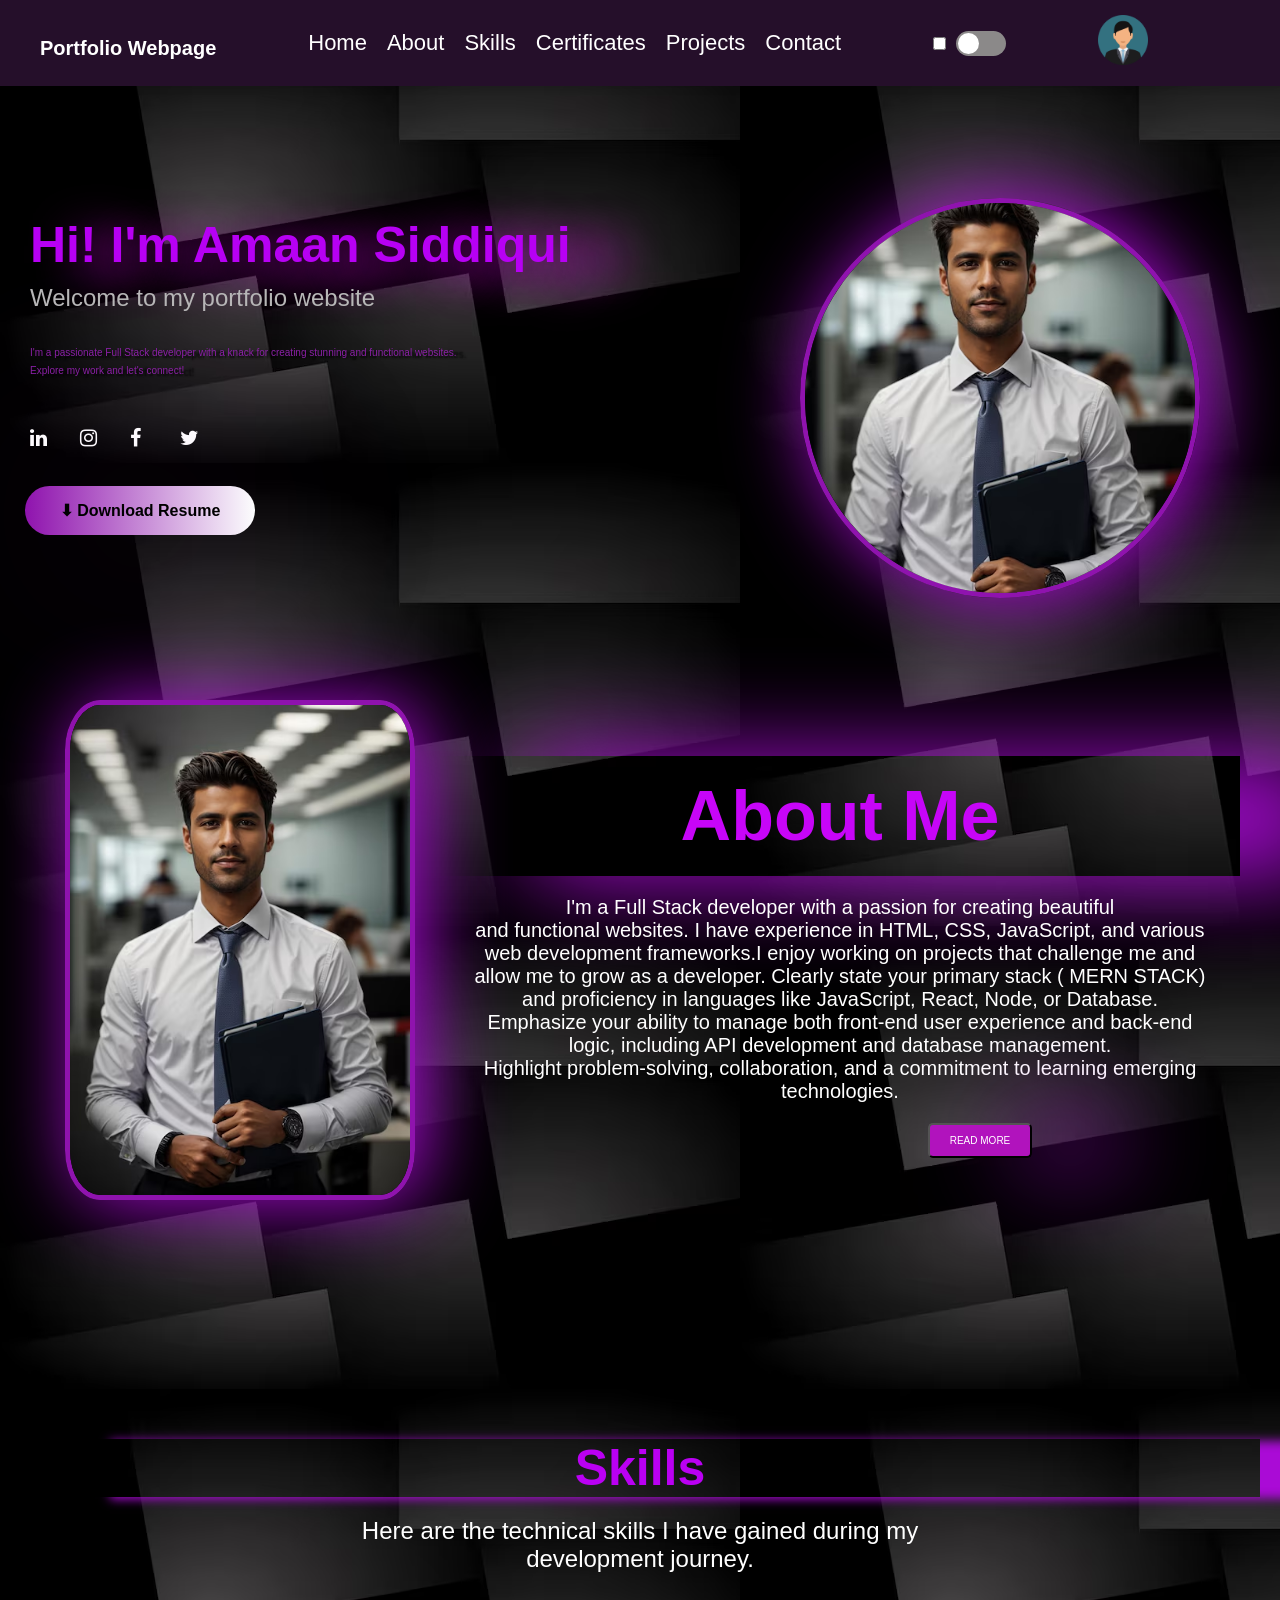
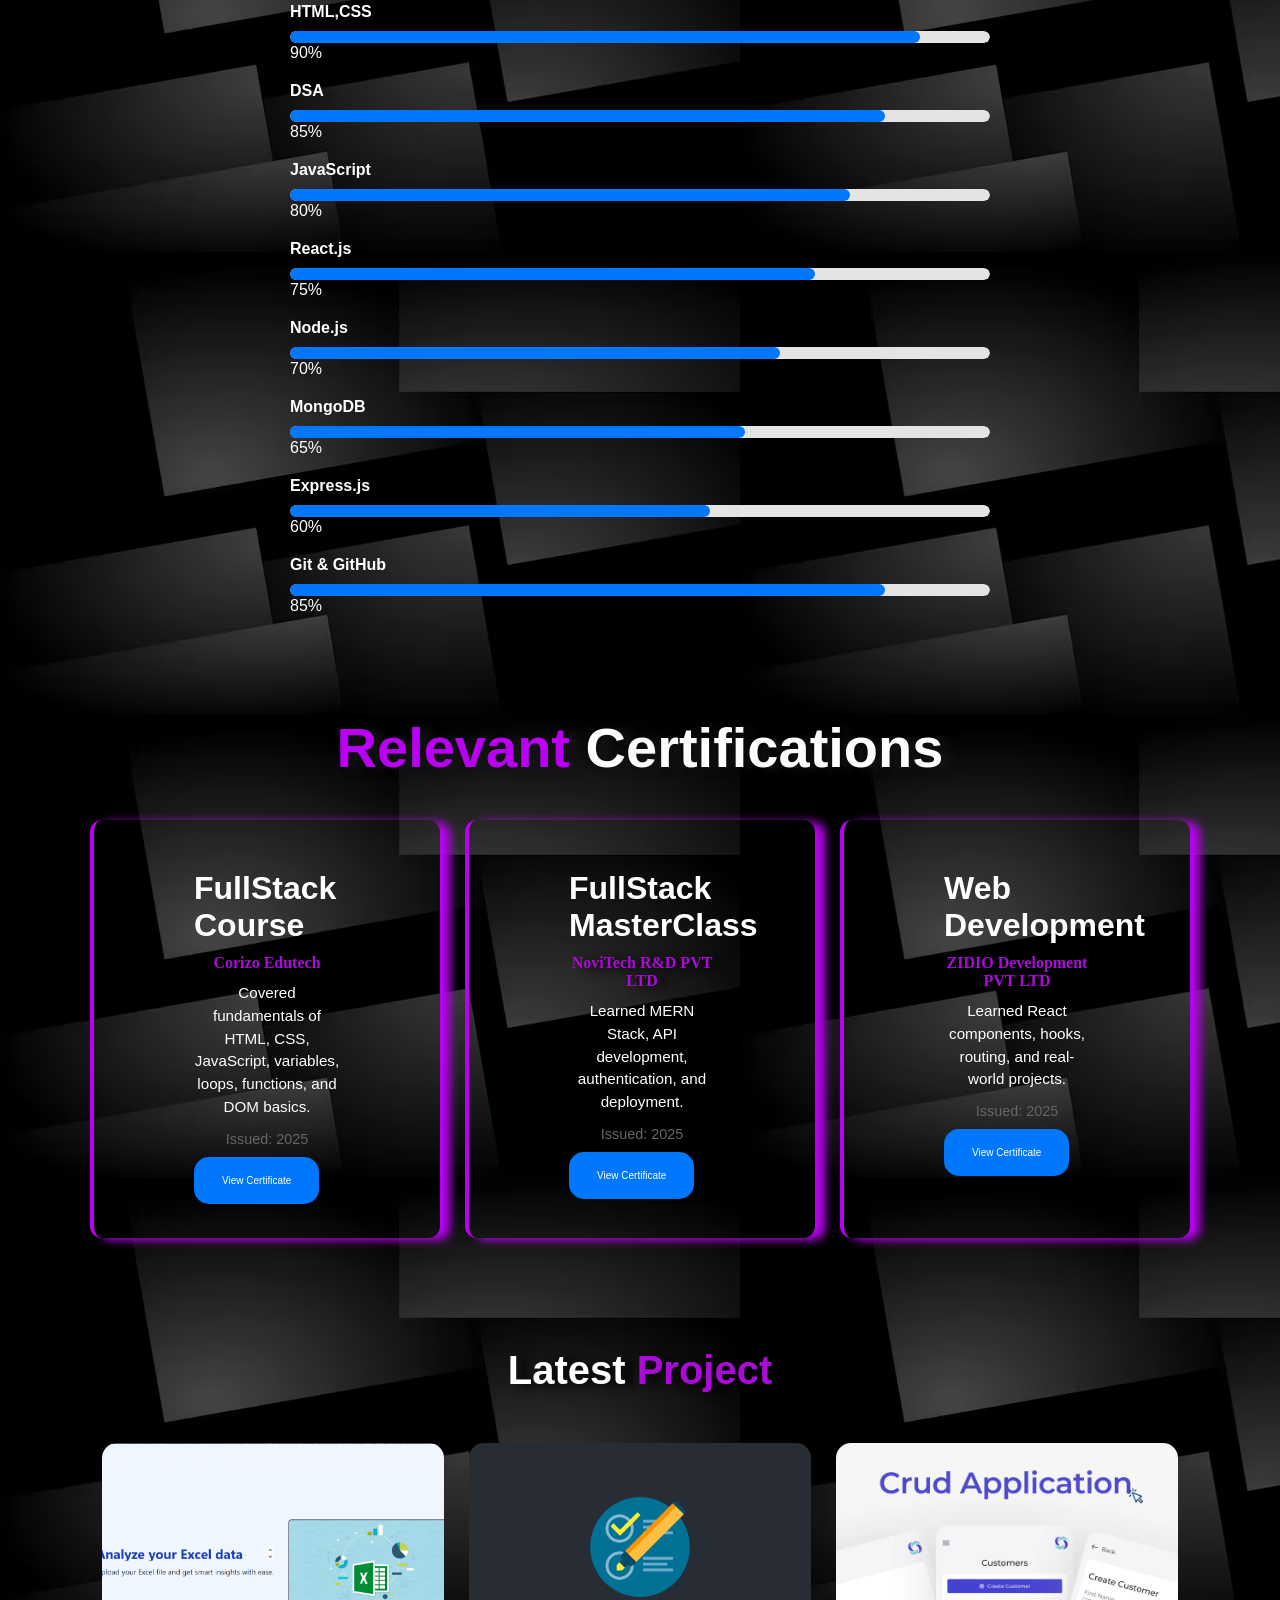
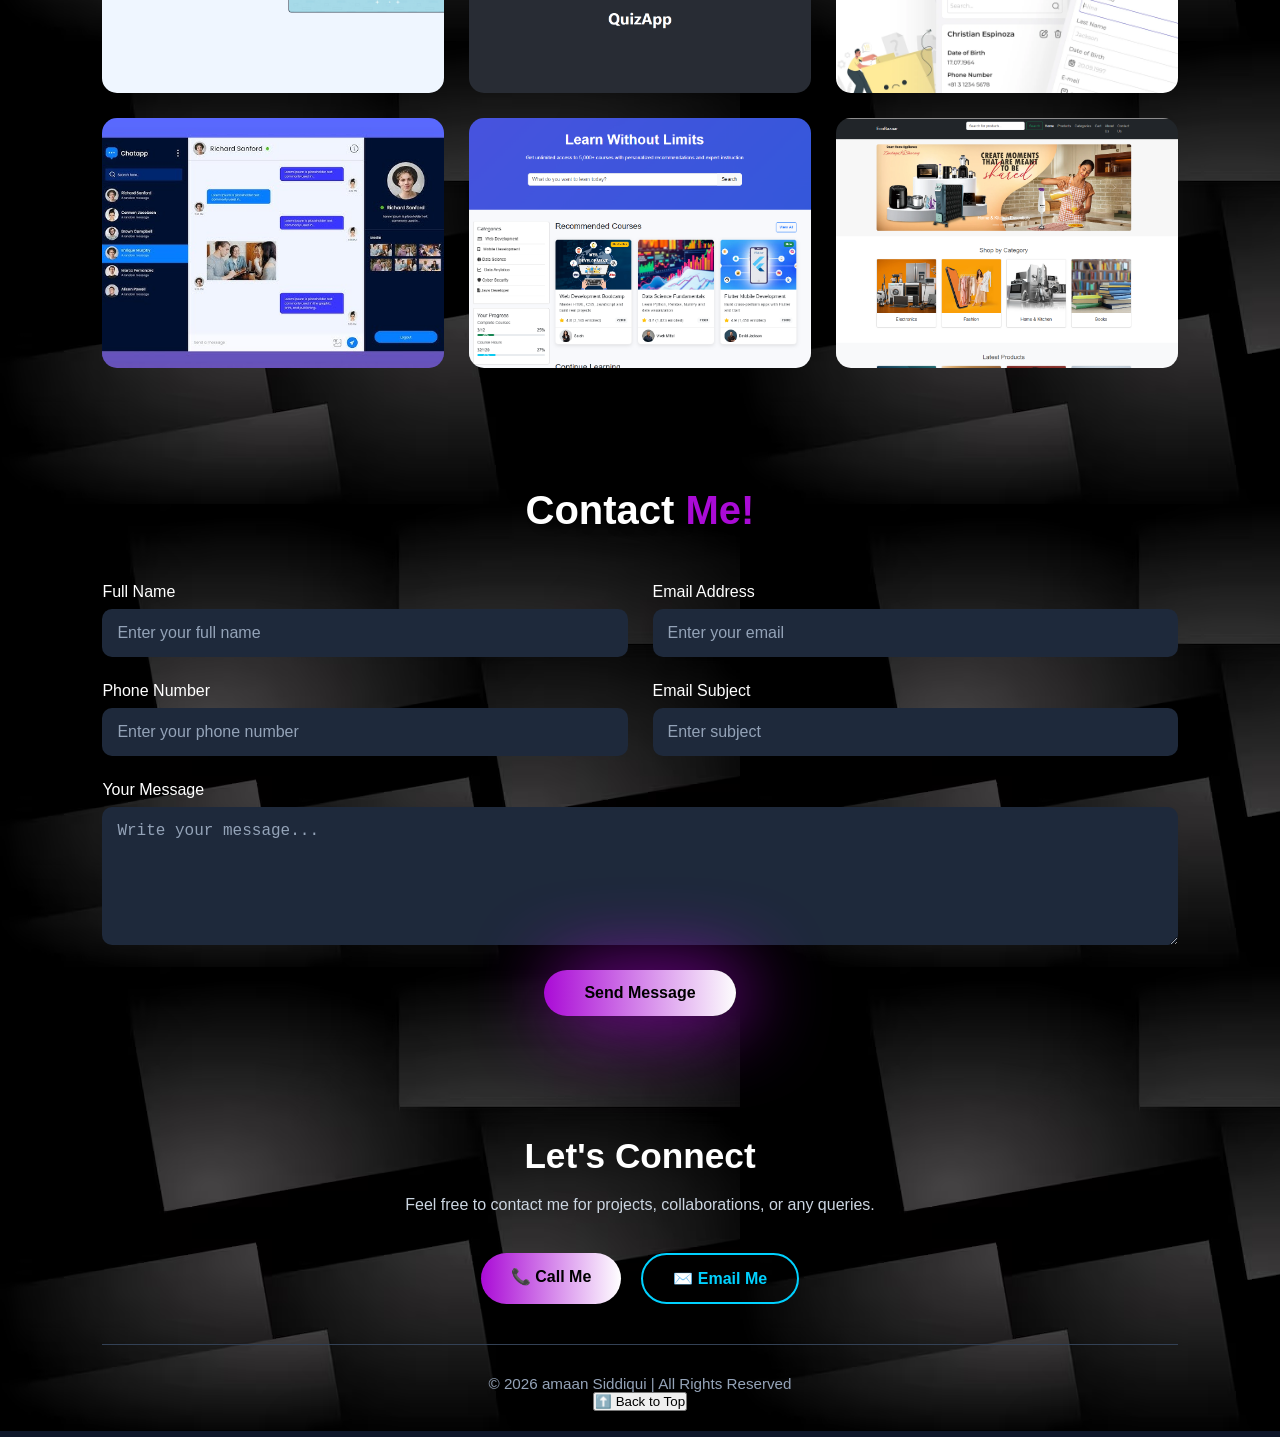
==== Home.html @ 406bfc5a "repo push on remote" ====
<!-----Basic HTML Structure--->
<!doctype html>
<html>
<head>
  <meta charset="UTF-8">
  <meta name="viewport" content="width=device-width, initial-scale=1.0">
  <title>Portfolio Website</title>
  <link href="style.css" rel="stylesheet">
  <link rel="stylesheet" href="https://cdnjs.cloudflare.com/ajax/libs/font-awesome/4.7.0/css/font-awesome.min.css">
</head>
<body>
         <!-----Header Tags with nav or Toggle --->

       <header class="header">
            <h1 style="font-family:DM Sans, sans-serif; font-weight: bold;">Portfolio Webpage</h1>
            

        <nav class="nav">
            <a href="#home">Home</a>
            <a href="#about">About</a>
            <a href="#skills">Skills</a>
            <a href="#cert">Certificates</a>
            <a href="#projects">Projects</a>
            <a href="#contact">Contact</a>
        </nav>

        <div class="theme-switch">
            <input type="checkbox" id="toggleTheme">
            <label for="toggleTheme" class="switch"></label>
        </div>  
            <div class="logo">   
            <img src="./images/logoimg.png" alt="My Logo" width="60px" height="60px"/>
        </div>

             <div class="hover"></div>

    </header>
               
          <!-------------------Home Section---------------------------------->
    
    <section class="home" id="home">
    <h1>Hi! I'm Amaan Siddiqui</h1>
    <p>Welcome to my portfolio website </p>
    <p1>I'm a passionate Full Stack developer with a knack for creating stunning and functional websites.</p1>
    <br>
    <p2>Explore my work and let's connect!</p2>
    <br>
    <img src="./images/profile image.jpg" alt="Profile Image" class="profile-image"/>

     <ul class="social-icons">
      <a href="#" class="fa fa-linkedin"></a>        
      <a href="#" class="fa fa-instagram"></a>       
      <a href="#" class="fa fa-facebook"></a>        
       <a href="#" class="fa fa-twitter"></a>   
</ul> 

<section class="resume-section">

    <a href="./images/SDE.Resume.pdf" download class="resume-btn">
        ⬇ Download Resume
    </a>

</section>

</section>

<br/>
<br/>
<br/>
<br/>
<br/>
<br/>
<br/>
<br/>
<br/>
<br/>

     <!-------------------About Section---------------------------------->
     
          <section class="about" id="about">
             </div>  
            <div class="logo">   
            <img src="./images/profile image.jpg" alt="My Logo"/>
        </div>
 
            <h1>About Me</h1>
            <p>I'm a Full Stack developer with a passion for creating beautiful 
                <br>and functional websites.  I have experience in HTML, CSS, JavaScript, 
                and various web development frameworks.I enjoy working on projects that challenge me and allow me to grow as a developer.
             Clearly state your primary stack ( MERN STACK) and proficiency in languages like JavaScript, React, Node, or Database.
             Emphasize your ability to manage both front-end user experience and back-end logic, including API development and database management.
            <br>Highlight problem-solving, collaboration, and a commitment to learning emerging technologies.
            <input type="button" value="READ MORE" class="read-btn">
                        <label for="READ MORE"></label>
                    </p>
                </section>

                <!-------------------Skills Section---------------------------------->

                <section id="skills" class="skills-section">
    <header>
        <h2>Skills</h2>
    </header>

    <article class="skills-intro">
        <p>Here are the technical skills I have gained during my development journey.</p>
    </article>

    <div class="skills-container">

        <div class="skill" data-percentage="90">
            <label>HTML,CSS</label>
            <progress value="90" max="100"></progress>
            <span class="skill-percent">90%</span>
        </div>

        <div class="skill" data-percentage="85">
            <label>DSA</label>
            <progress value="85" max="100"></progress>
            <span class="skill-percent">85%</span>
        </div>

        <div class="skill" data-percentage="80">
            <label>JavaScript</label>
            <progress value="80" max="100"></progress>
            <span class="skill-percent">80%</span>
        </div>

        <div class="skill" data-percentage="75">
            <label>React.js</label>
            <progress value="75" max="100"></progress>
            <span class="skill-percent">75%</span>
        </div>

        <div class="skill" data-percentage="70">
            <label>Node.js</label>
            <progress value="70" max="100"></progress>
            <span class="skill-percent">70%</span>
        </div>

        <div class="skill" data-percentage="65">
            <label>MongoDB</label>
            <progress value="65" max="100"></progress>
            <span class="skill-percent">65%</span>
        </div>

        <div class="skill" data-percentage="60">
            <label>Express.js</label>
            <progress value="60" max="100"></progress>
            <span class="skill-percent">60%</span>
        </div>

        <div class="skill" data-percentage="85">
            <label>Git & GitHub</label>
            <progress value="85" max="100"></progress>
            <span class="skill-percent">85%</span>
        </div>
    </div>
</section>
          
        <!--------Certificates Section-------------->
        
        <section class="cert-section" id="cert">
    <header>
        <h2>Relevant <span>Certifications</span> </h2>
    </header>

    <div class="cert-container">

        <article class="cert-card">
            <h3>FullStack Course</h3>
            <p class="issuer">Corizo Edutech</p>
            <p class="cert-desc">
                Covered fundamentals of HTML, CSS, JavaScript, variables, loops, functions, and DOM basics.
            </p>
            <p class="cert-year">Issued: 2025</p>

            <a href="https://credentials.corizo.in/credential/2e65acdb-da2d-4117-8a3d-7641f54ded88" target="certificate" class="cert-btn">
                View Certificate
            </a>

        </article>

        <article class="cert-card">
            <h3>FullStack MasterClass</h3>
            <p class="issuer">NoviTech R&D PVT LTD</p>
            <p class="cert-desc">
                Learned MERN Stack, API development, authentication, and deployment.
            </p>
            <p class="cert-year">Issued: 2025</p>

             <a href="./images/MOHAMMAD AMAAN (1).pdf" target="certificate" class="cert-btn">
                View Certificate
            </a> 

        </article>

        <article class="cert-card">
            <h3>Web Development</h3>
            <p class="issuer">ZIDIO Development PVT LTD</p>
            <p class="cert-desc">
                Learned React components, hooks, routing, and real-world projects.
            </p>
            <p class="cert-year">Issued: 2025</p>

             <a href="./images/Tranning Certificate.pdf" target="certificate" class="cert-btn">
                View Certificate
            </a>
        </article>

    </div>
</section>


    <!----------------------projects section----------------------->

<section class="projects-section" id="projects">
    
    <!-- Section Heading -->
    <header class="section-header">
        <h2>
            Latest <span>Project</span>
        </h2>
    </header>
    <main class="projects-container">

        <!-- Project Card 1 -->
        <article class="project-card">
            <figure>
                <img src="./images/excel analaytics.webp" alt="Excel Analaytic Project"></figure>
        </article>

        <!-- Project Card 2 -->
        <article class="project-card">
            <figure>
                <img src="./images/quiz.png" alt="AINTERACTIVE QUIZ APP Project"></figure>
        </article>

        <!-- Project Card 3 -->
        <article class="project-card">
            <figure>
                <img src="./images/crudapp.webp" alt="CURD App Project"></figure>
        </article>

        <!-- Project Card 4 -->
        <article class="project-card">
            <figure>
                <img src="./images/REALCHAT.jpg" alt="REAL TIME CHAT APPLICATION Project"></figure>
        </article>

        <!-- Project Card 5 -->
        <article class="project-card">
            <figure>
                <img src="./images/learn.png" alt="E-learning-Platform-UI"></figure>
        </article>

        <!-- Project Card 6 -->
        <article class="project-card">
            <figure>
                <img src="./images/ecoweb.png" alt="E-commerce MERN Project"></figure>
        </article>
    </main>
</section>

<!--------------------- Contact Section ----------------->

<section class="contact-section">

    <!-- Section Heading -->
    <header class="contact-header" id="contact">
        <h2>
            Contact <span>Me!</span>
        </h2>
    </header>
    <main>
        <form class="contact-form" action="#" method="POST">

            <div class="form-group">
                <label for="fullname">Full Name</label>
                <input 
                    type="text" 
                    id="fullname" 
                    name="fullname" 
                    placeholder="Enter your full name" 
                    required
                >
            </div>
 
            <div class="form-group">
                <label for="email">Email Address</label>
                <input 
                    type="email" 
                    id="email" 
                    name="email" 
                    placeholder="Enter your email" 
                    required    >
            </div>
 
            <div class="form-group">
                <label for="phone">Phone Number</label>
                <input 
                    type="tel" 
                    id="phone" 
                    name="phone" 
                    placeholder="Enter your phone number" 
                    required      >
            </div>

            <div class="form-group">
                <label for="subject">Email Subject</label>
                <input 
                    type="text" 
                    id="subject" 
                    name="subject" 
                    placeholder="Enter subject" 
                    required       >
            </div>

          
            <div class="form-group full-width">
                <label for="message">Your Message</label>
                <textarea 
                    id="message" 
                    name="message" 
                    rows="6" 
                    placeholder="Write your message..." 
                    required
                ></textarea>
            </div>

            <!-- Button -->
            <div class="button-container">
                <button type="submit">
                    Send Message
                </button>
            </div>
        </form>
    </main>
</section>

<!------------------------ Footer Section----------------->

<footer class="footer-section">

    <section class="footer-content">

        <!-- Heading -->
        <header class="footer-header">
            <h2>Let's <span2>Connect</span2></h2>
            <p>
                Feel free to contact me for projects, collaborations, or any queries.
            </p>
        </header>
        <nav class="footer-buttons">

          
            <a href="telephone" class="call-btn">📞 Call Me</a>

            <a href="mail" class="email-btn">✉️ Email Me</a>
         </nav>
    </section>

    <section class="footer-bottom">
        <p>
            © 2026 amaan Siddiqui | All Rights Reserved
        </p>
        <button id="backToTop" title="Back to Top">
            ⬆️ Back to Top
        </button>
    </section>
</footer>
</body>
</html>

<!-- End of HTML Document -->
---- style.css ----
/* --------------for Reset----------------- */
* {
    margin: 0;
    padding: 0;
    box-sizing: border-box; 
}

body {
    font-family: 'Segoe UI', Tahoma, sans-serif;
    background-image: url('./images/bg.avif'); 
   
   
}

/* -----------Header------------------ */
.header {
    width: 100%;
    padding: 15px 40px;
    display: flex;
    justify-content: space-between;
    align-items: center;
    box-shadow: 0 2px 8px rgba(0, 0, 0, 0.1);
    position: sticky ;
    backface-visibility: hidden;
     background-color: #250f2a;
    top: 0;
    left: 0;
    z-index: 100;   
}

a {
    position: relative;
  }
  
  a::before {
    content: '';
    position: absolute;
    bottom: 0;
    left: 0;
    width: 0;
    height: 4px;
    background: linear-gradient(90deg, #8f13ae, #ffffff);
    border-radius: 0;
    transition: all 0.5s ease-in-out;
  }
  
  a:hover::before {
    width: 100%;
    border-radius: 50%;
  }

/* ---------------Nav for desktop---------- */
.nav {
    display: flex;
    gap: 20px;
    color: blueviolet;
    justify-content: space-between;
}

.nav a {
    text-decoration: none;
    font-size: 22px;
    color: #ffffff;
    transition: 0.3s;
}

.nav a:hover {
    color: #8f13ae;
}


/* -----------------Theme Switch------------ */
.theme-switch {
    display: flex;
    align-items: center;
    gap: 10px;   
}

.switch {
    width: 50px;
    height: 25px;
    background: #8b8989;
    border-radius: 80px;
    position: relative;
    cursor: pointer;
}

.switch::before {
    content: '';
    width: 21px;
    height: 21px;
    background: #fff;
    border-radius: 50%;
    position: absolute;
    top: 2px;
    left: 2px;
    transition: 0.3s;
}



#toggleTheme:checked + .switch::before {
    transform: translateX(25px);
    background-color: #030303;
}

.logo {
    font-size: 24px;
    font-weight: bold;   
}

.logo img {
    width: 50px;
    height: 50px;
    object-fit: cover;
}

.logo img:hover {
    transform: scale(1.1);
    image-rendering: #8f13ae 10px 2px 10px;
}

h1 {
    margin-top: 10px;
    text-align: center;
    font-size: 20px;
    color: #ffffff;
}

p {
    text-align: center;
    font-size: 24px;
    margin-top: 10px;
}

/* ----------------Home section--------------- */
.home h1{
    margin-top: 100px;
    padding: 30px;
    color: #b700f4;
    text-align: left;
    text-transform: capitalize;
    text-shadow: #ea00fb 50px 10px 50px;
   animation-name: bottomMovement;
    animation-duration: 2s;
    font-size: 50px;
}

.home p {
    margin-top: -50px;
    padding: 30px;
    color: #b7b7b7;
    text-align: left;  
    animation-name: bottomMovement;
    animation-duration: 2s;  
}

.home p1{
    margin-top: 5px;
    padding: 30px;
    color: #8b21a6;
    text-align: justify;
    font-size: 10px;  
    text-shadow: #000000 10px 2px 2px; 
    animation-name: bottomMovement;
    animation-duration: 2s;
}

.home p2{
    margin-top: 10px;
    padding: 30px;
    color: #8b21a6;
   font-size: 10px;  
    text-shadow: #000000 10px 2px 2px;  
    animation-name: bottomMovement;
    animation-duration: 2s;
}

.home img {
   width: 400px;
    height: 400px;
    border-radius: 50%;
    object-fit: cover;
    margin-top: -180px;
    margin-left: 800px;
    border: 5px solid #8f13ae;
    animation-name: bottomMovement;
    animation-duration: 2.5s;
    transition-property: transform;
    transition-duration: 0.3s;
    box-shadow: #aa0bd6 10px 2px 80px;
 }

@keyframes bottomMovement {
    0% {
        transform: translateY(100px);
        opacity: 0;
    }
    100% {
        transform: translateY(0);
        opacity: 1;
    }
}

img:hover {
    transform: scale(1.08);
}

.social-icons {
    display: flex;
    gap: 50px;
    justify-content: left;
    margin-top: -200px;
    padding: 30px;
    font-size: 20px;
    animation-name: bottomMovement;
    animation-duration: 2s;
}   


.fa {
    font-size: 30px;
    transition: 0.3s;
}

.fa:hover {
    color: #aa0bd6;
}

.fa-linkedin {
  background: #007bb5;
  color: white;
  box-shadow: #007bb5 10px 2px 80px;
  border-radius: 5px 20px 5px 10px;
  animation-name: bottomMovement;
    animation-duration: 2s;
  
}

.fa-twitter {
  background: #55ACEE;
  color: white;
  animation-name: bottomMovement;
    animation-duration: 2s;
}

.fa-instagram {
  background: #125688;
  color: white;
  animation-name: bottomMovement;
    animation-duration: 2s;
}

.fa-facebook {
  background: #3B5998;
  color: white;
  box-shadow: #007bb5 10px 2px 80px;
  border-radius: 5px 20px 5px 10px;
animation-name: bottomMovement;
    animation-duration: 2s;
}


.resume-section{
    text-align: center;
    margin-top: 40px;
}


.resume-btn{
    display: inline-block;
    text-decoration: none;
    background: linear-gradient(to right, #8f13ae, #fcfdfd);
    color: #000;
    padding: 15px 35px;
    border-radius: 40px;
    margin-left: -1000px;
        margin-top: -250px;
        font-family: 'Lucida Sans', 'Lucida Sans Regular', 'Lucida Grande', 'Lucida Sans Unicode', Geneva, Verdana, sans-serif;
        margin-bottom: -200px;
    font-size: 1rem;
    font-weight: bold;
    transition: all 0.4s ease;
    box-shadow: 0 5px 450px rgba(153, 38, 174, 0.3);
    animation-name: bottomMovement;
    animation-duration: 2s;
}


.resume-btn:hover{
    transform: translateY(-6px) scale(1.05);
    box-shadow: 0 12px 25px rgba(230, 0, 255, 0.5);
    letter-spacing: 1px;
}

.resume-btn:active{
    transform: scale(0.98);
}

/* ------------Responsive---------- */
@media (max-width: 480px){

    .resume-btn{
        width: 100%;
        max-width: 260px;
        padding: 14px 20px;
        font-size: 0.95rem;
    }
}

/* -------------About Section-------------- */

.about {
    padding: 100px 40px;
    text-align: center;
    color: white;
}

.about img {
   width: 350px;
    height: 500px;
    border-radius: 10%;
    object-fit: cover;
    margin-top: -100px;
    margin-left: -800px;
    border: 5px solid #8f13ae;
    transition-property: transform;
    transition-duration: 0.3s;
    animation-name: bottomMovement;
    animation-duration: 2s;
     box-shadow: #aa0bd6 10px 2px 80px;
 }

 @keyframes bottomMovement {
    0% {
        transform: translateY(80px);
        opacity: 0;
    }
    100% {
        transform: translateY(0);
        opacity: 1;
    }
}


 .about img:hover {
    transform: scale(1.08);
 }

 .about h1 {
    font-size: 70px;
    font-family: Impact, Haettenschweiler, 'Arial Narrow Bold', sans-serif;
    color:#c705f8;
    margin-bottom: 100px;
    margin-top: -450px;
    margin-left: 400px;
    text-align: center;
    padding: 20px 40px; 
    box-shadow: #aa0bd6 90px 2px 100px  ;
    animation-name: bottomMovement;
    animation-duration: 2s;

 }

  .about p {
    font-size: 20px;
    margin-bottom: 120px;
    margin-top: -100px;
    margin-left: 400px;
    text-align: center;
    padding: 20px 30px; 
    animation-name: bottomMovement;
    animation-duration: 2s;
 }
 

 .read-btn {
    margin: 120px;
    margin-top: 20px;
    font-family: 'arial', sans-serif;
    padding: 10px 20px;
    margin-inline-start: 400px;
    margin-bottom: -200px;
    font-size: 10px;
    color: #ffffff;
    background-color: #b113bd;
    border: round;
    border-radius: 5px;
    box-shadow: #aa0bd6 90px 2px 100px  ;
    transition: background-color 0.3s ease;
    animation-name: bottomMovement;
    animation-duration: 2s;
    
}

.read-btn:hover {
    background-color: #5c3963;
}

/* ------------------Skills Section--------------- */

.skills-section {
    padding: 50px 20px;
}

.skills-section h2 {
    text-align: center;
    margin-bottom: 20px;
    color: #ba00f3;
    font-size: 50px;
     font-family: 'verdana', sans-serif;
     box-shadow: #aa0bd6 90px 2px 10px  ;
     animation-name: bottomMovement;
    animation-duration: 2s;
}


.skills-intro p {
    text-align: center;
    max-width: 600px;
    margin: 0 auto 30px;
    color: #ffffff;
    animation-name: bottomMovement;
    animation-duration: 2s;
}

.skills-container {
    max-width: 700px;
    margin: auto;
    display: grid;
    gap: 20px;
    color: #ffffff;
    text-align: left;
    animation-name: bottomMovement;
    animation-duration: 2s;
     
}

.skill label {
    display: block;
    font-weight: bold;
    margin-bottom: 5px;
    animation-name: bottomMovement;
    animation-duration: 2s;
}

/* ------------Progress Bar Styling------------- */
progress {
    width: 100%;
    height: 12px;
    border-radius: 10px;
    overflow: hidden;
    color: #ffffff;
    animation-name: bottomMovement;
    animation-duration: 2s;
   
}

progress::-webkit-progress-bar {
    background: #e4e4e4;
    border-radius: 10px;
      
}

progress::-webkit-progress-value {
    background: #0077ff;
    border-radius: 10px;
    color: #ffffff;
}

/* -------------------Certificatiions Section---------------------*/

.cert-section {
    padding: 50px 20px;
    animation-name: bottomMovement;
    animation-duration: 2s;
}

.cert-section h2 {
    text-align: center;
    font-size: 3.5rem;
    margin-bottom: 40px;
    color: #ba00f3;
        font-family: 'verdana', sans-serif;
         text-shadow: #151515 10px 2px 10px;
}

.cert-section span {
    color: #fdfdfd;
}

.cert-container {
    display: grid;
    grid-template-columns: repeat(auto-fit, minmax(260px, 1fr));
    gap: 25px;
    max-width: 1100px;
    margin: auto;
}

.cert-card {
    background:radial-gradient(#5c3963 #8b21a6);
    padding: 50px 100px;
    border-radius: 12px;
    box-shadow: 0 4px 15px rgba(244, 242, 242, 0.1);
    transition: 0.3s ease;
    border-left: 4px solid #ba00f3 ;
     box-shadow: #ba00f3 10px 2px 10px;
     color: #ffffff;
    
     
}

.cert-card:hover {
    transform: translateY(-20px);
    box-shadow: 0 6px 20px rgba(0,0,0,0.15);
}

.cert-card h3 {
    font-size: 2rem;
    margin-bottom: 8px;
}

.issuer {
    font-weight: bold;
    color: #aa0bd6;
    margin-bottom: 10px;
    font-size: 1rem;
     font-family: 'DM Serif Display', serif;
      text-shadow: #000000 10px 2px 10px;
}

.cert-desc {
    font-size: 0.95rem;
    line-height: 1.5;
    margin-bottom: 12px;
}

.cert-year {
    font-size: 0.9rem;
    color: #666;
}

.cert-btn {
    display: inline-block;
    padding: 18px 28px ;
     margin-top: 10px;
     font-family: 'arial', sans-serif;
     margin-bottom: -200px;
    font-size: 10px;
    color: #ffffff; 
    background-color: #0077ff;
    border-radius: 15px;
    text-decoration: none;
    box-shadow: #020202 px 2px 10px;
    transition: background-color 0.3s ease;
}

.cert-btn:hover {
    background-color: #4e10b0;
}

/* -------------Projects Section----------- */
.projects-section{
    padding: 60px 8%;
    animation-name: bottomMovement;
    animation-duration: 2s;
}


.section-header{
    text-align: center;
    margin-bottom: 50px;
}

.section-header h2{
    color: #ffffff;
    font-size: 2.5rem;
    font-weight: bold;
     font-family: Verdana, Geneva, Tahoma, sans-serif;
      text-shadow: #000000 10px 2px 10px;
}

.section-header span{
    color: #aa0bd6;
}

.projects-container{
    display: grid;
    grid-template-columns: repeat(auto-fit, minmax(300px, 1fr));
    gap: 25px;
}

.project-card{
    background-color: #1e293b;
    border-radius: 15px;
    overflow: hidden;
    transition: transform 0.4s ease;
}

.project-card:hover{
    transform: translateY(-10px);
    box-shadow: 0 10px 20px rgba(255, 0, 242, 0.4);
}

.project-card img{
    width: 100%;
    height: 250px;
    object-fit: cover;
    display: block;
}
  
/* Global Style */
*{
    margin: 0;
    padding: 0;
    box-sizing: border-box;
}

body{
    background-color: #0f172a;
    font-family: Arial, sans-serif;
}

/* ----------------Contact Section----------------- */

.contact-section{
    padding: 60px 8%;
    animation-name: bottomMovement;
    animation-duration: 2s;
}

.contact-header{
    text-align: center;
    margin-bottom: 50px;
}

.contact-header h2{
    color: #ffffff;
    font-size: 2.5rem;
    font-weight: bold;
    text-shadow: #000000 10px 2px 10px;
    font-family: Verdana, Geneva, Tahoma, sans-serif;
}

.contact-header span{
    color: #aa0bd6;
}

.contact-form{
    display: grid;
    grid-template-columns: repeat(2, 1fr);
    gap: 25px;
}

.form-group{
    display: flex;
    flex-direction: column;
}

.full-width{
    grid-column: span 2;
}

.form-group label{
    color: #ffffff;
    margin-bottom: 8px;
    font-size: 1rem;
}

.form-group input,
.form-group textarea{
    background-color: #1e293b;
    border: none;
    outline: none;
    padding: 15px;
    border-radius: 10px;
    color: #ffffff;
    font-size: 1rem;
    transition: 0.3s ease;
}

.form-group input:focus,
.form-group textarea:focus{
    box-shadow: 0 0 10px #e100ff;
    transform: scale(1.02);
}

::placeholder{
    color: #94a3b8;
}
.button-container{
    grid-column: span 2;
    text-align: center;
}

.button-container button{
    background: linear-gradient(to right, #aa0bd6, #fdfdfd);
    color: #000;
    border: none;
    padding: 14px 40px;
    border-radius: 30px;
    font-size: 1rem;
    font-weight: bold;
    cursor: pointer;
    transition: 0.4s ease;
     box-shadow: #aa0bd6 10px 2px 80px;

}

.button-container button:hover{
    transform: translateY(-5px);
    box-shadow: 0 10px 20px rgba(0, 209, 255, 0.4);
}

/* Responsive Design */
@media (max-width: 768px){

    .contact-form{
        grid-template-columns: 1fr;
    }

    .full-width,
    .button-container{
        grid-column: span 1;
    }

    .contact-header h2{
        font-size: 2rem;
    }
}

@media (max-width: 480px){

    .contact-section{
        padding: 40px 20px;
    }

    .contact-header h2{
        font-size: 1.7rem;
    }

    .form-group input,
    .form-group textarea{
        padding: 12px;
    }

    .button-container button{
        width: 100%;
    }
}

/* ---------------Footer------------- */

.footer-section{

    padding: 60px 8% 20px;
    text-align: center;
}

.footer-header h2{
    color: #ffffff;
    font-size: 2.2rem;
    margin-bottom: 15px;
}

.footer-header span{
    color: #aa0bd6;
    text-shadow: #000000 10px 2px 10px;
    font-family: Verdana, Geneva, Tahoma, sans-serif;
}

.footer-header p{
    color: #cbd5e1;
    max-width: 600px;
    margin: auto;
    line-height: 1.7;
    font-size: 1rem;
}

.footer-buttons{
    margin-top: 35px;
    display: flex;
    justify-content: center;
    gap: 20px;
    flex-wrap: wrap;
}

.footer-buttons a{
    text-decoration: none;
    padding: 14px 30px;
    border-radius: 40px;
    font-size: 1rem;
    font-weight: bold;
    transition: all 0.4s ease;
    display: inline-block;
}

.call-btn{
    background: linear-gradient(to right, #aa0bd6, #ffffff);
    color: #000;
}


.email-btn{
    background: transparent;
    border: 2px solid #00D1FF;
    color: #00D1FF;
}

.call-btn:hover{
    transform: translateY(-5px) scale(1.05);
    box-shadow: 0 10px 20px rgba(0, 209, 255, 0.4);
}

.email-btn:hover{
    background: #00D1FF;
    color: #000;
    transform: translateY(-5px) scale(1.05);
    box-shadow: 0 10px 20px rgba(0, 209, 255, 0.4);
}


.footer-bottom{
    margin-top: 40px;
    border-top: 1px solid #334155;
    padding-top: 20px;
}

.footer-bottom p{
    color: #94a3b8;
    font-size: 0.95rem;
}

/* Responsive Design */
@media (max-width: 768px){

    .footer-header h2{
        font-size: 1.8rem;
    }

    .footer-buttons{
        flex-direction: column;
        align-items: center;
    }

    .footer-buttons a{
        width: 220px;
    }
}

@media (max-width: 480px){

    .footer-section{
        padding: 40px 20px 20px;
    }

    .footer-header h2{
        font-size: 1.5rem;
    }

    .footer-header p{
        font-size: 0.95rem;
    }
}

.footer-bottom{
    margin-top: 40px;
    border-top: 1px solid #334155;
    padding-top: 20px;
    animation-name: bottomMovement;
    animation-duration: 2s;
}

/*---------------------Responsive design For Mobile & Ipad-------------------- */

@media (max-width: 768px) {
    .navbar {
        flex-direction: column;
        align-items: center;
        text-align: center;
    }

    .nav-links {
        flex-direction: column;
        margin-top: 10px;
    }

    .hero {
        flex-direction: column;
        text-align: center;
    }

    .hero-text {
        max-width: 100%;
    }

    .hero-img img {
        width: 300px;
        margin-top: 20px;
    }
}

@media (max-width: 360px) {
    .navbar {
        padding: 10px;
    }

    .logo {
        font-size: 1.3rem;
    }

    .nav-links a {
        font-size: 0.9rem;
    }

    .hero {
        padding: 20px;
    }

    .hero-text h2 {
        font-size: 1.4rem;
    }

    .hero-text p {
        font-size: 0.9rem;
    }

    .hero-img img {
        width: 250px;
    }

    .btn {
        padding: 10px 18px;
        font-size: 0.9rem;
    }
}  

/* End of CSS Document */
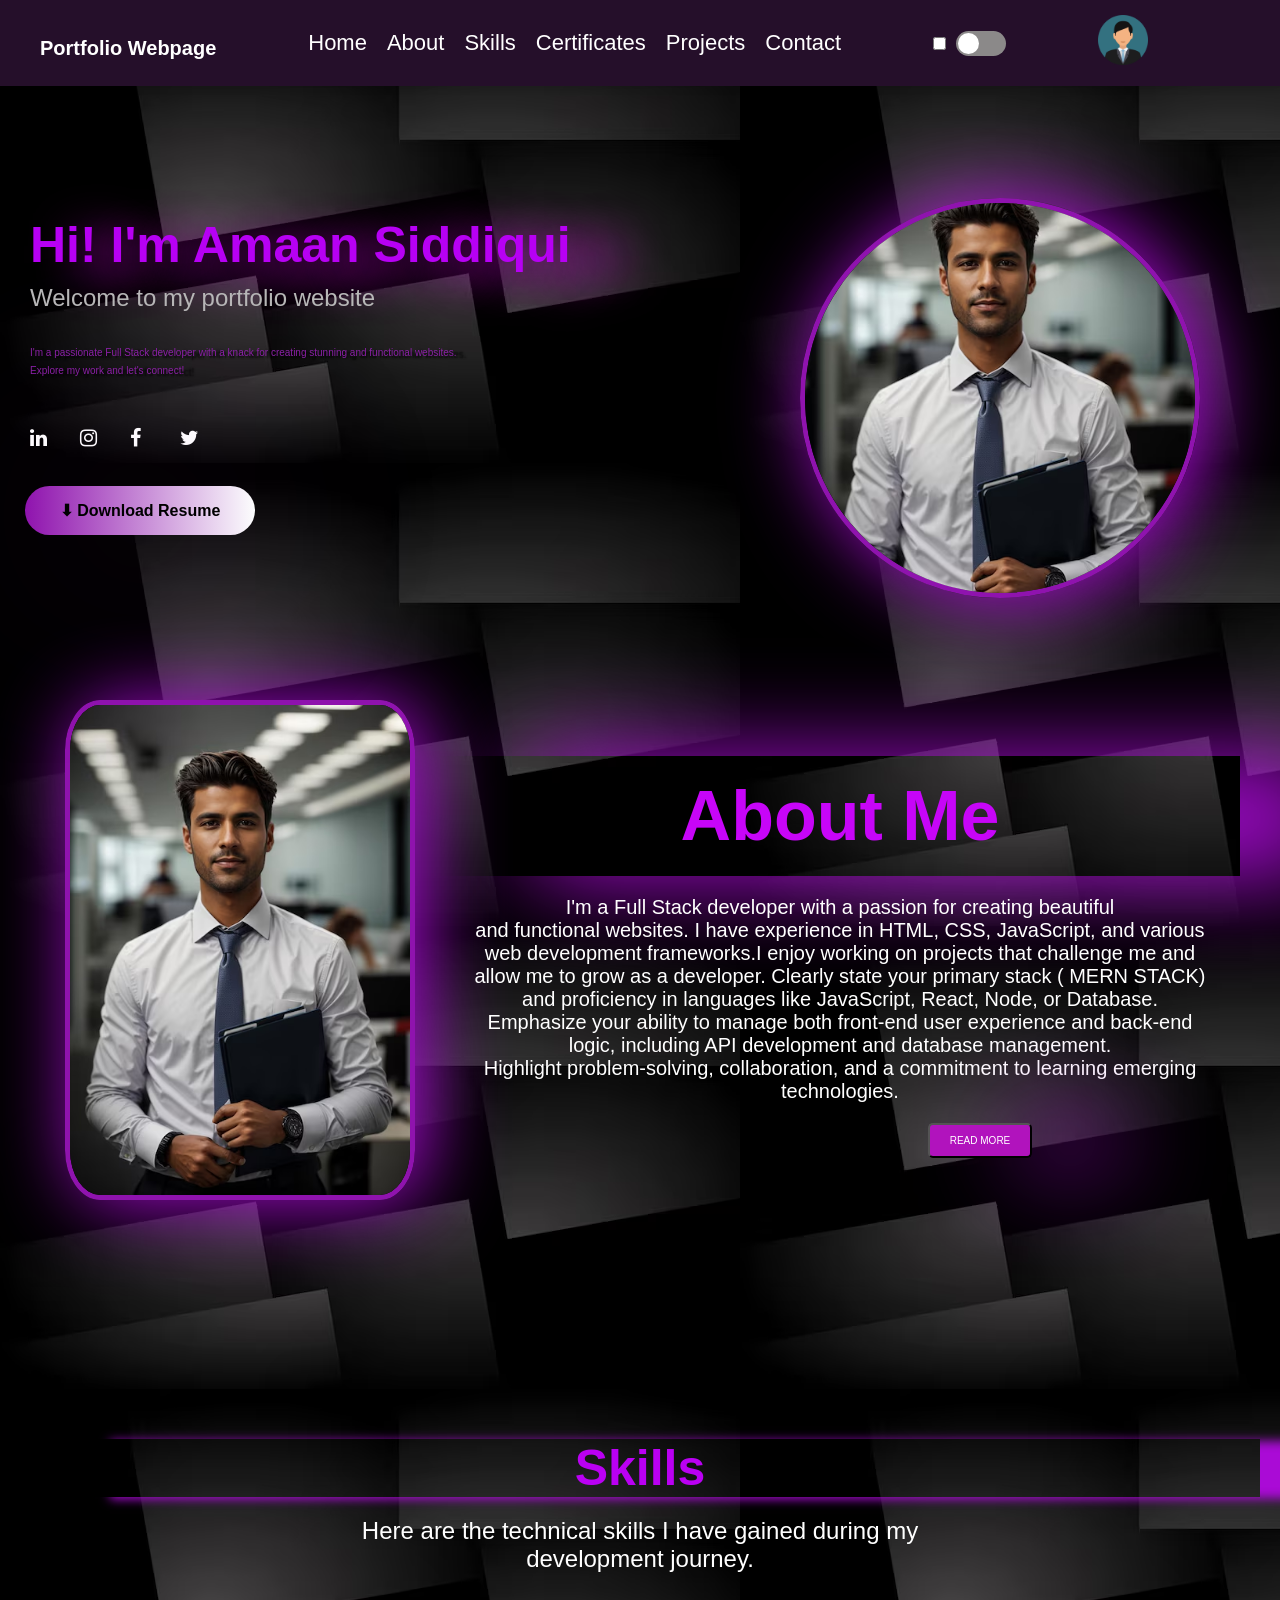
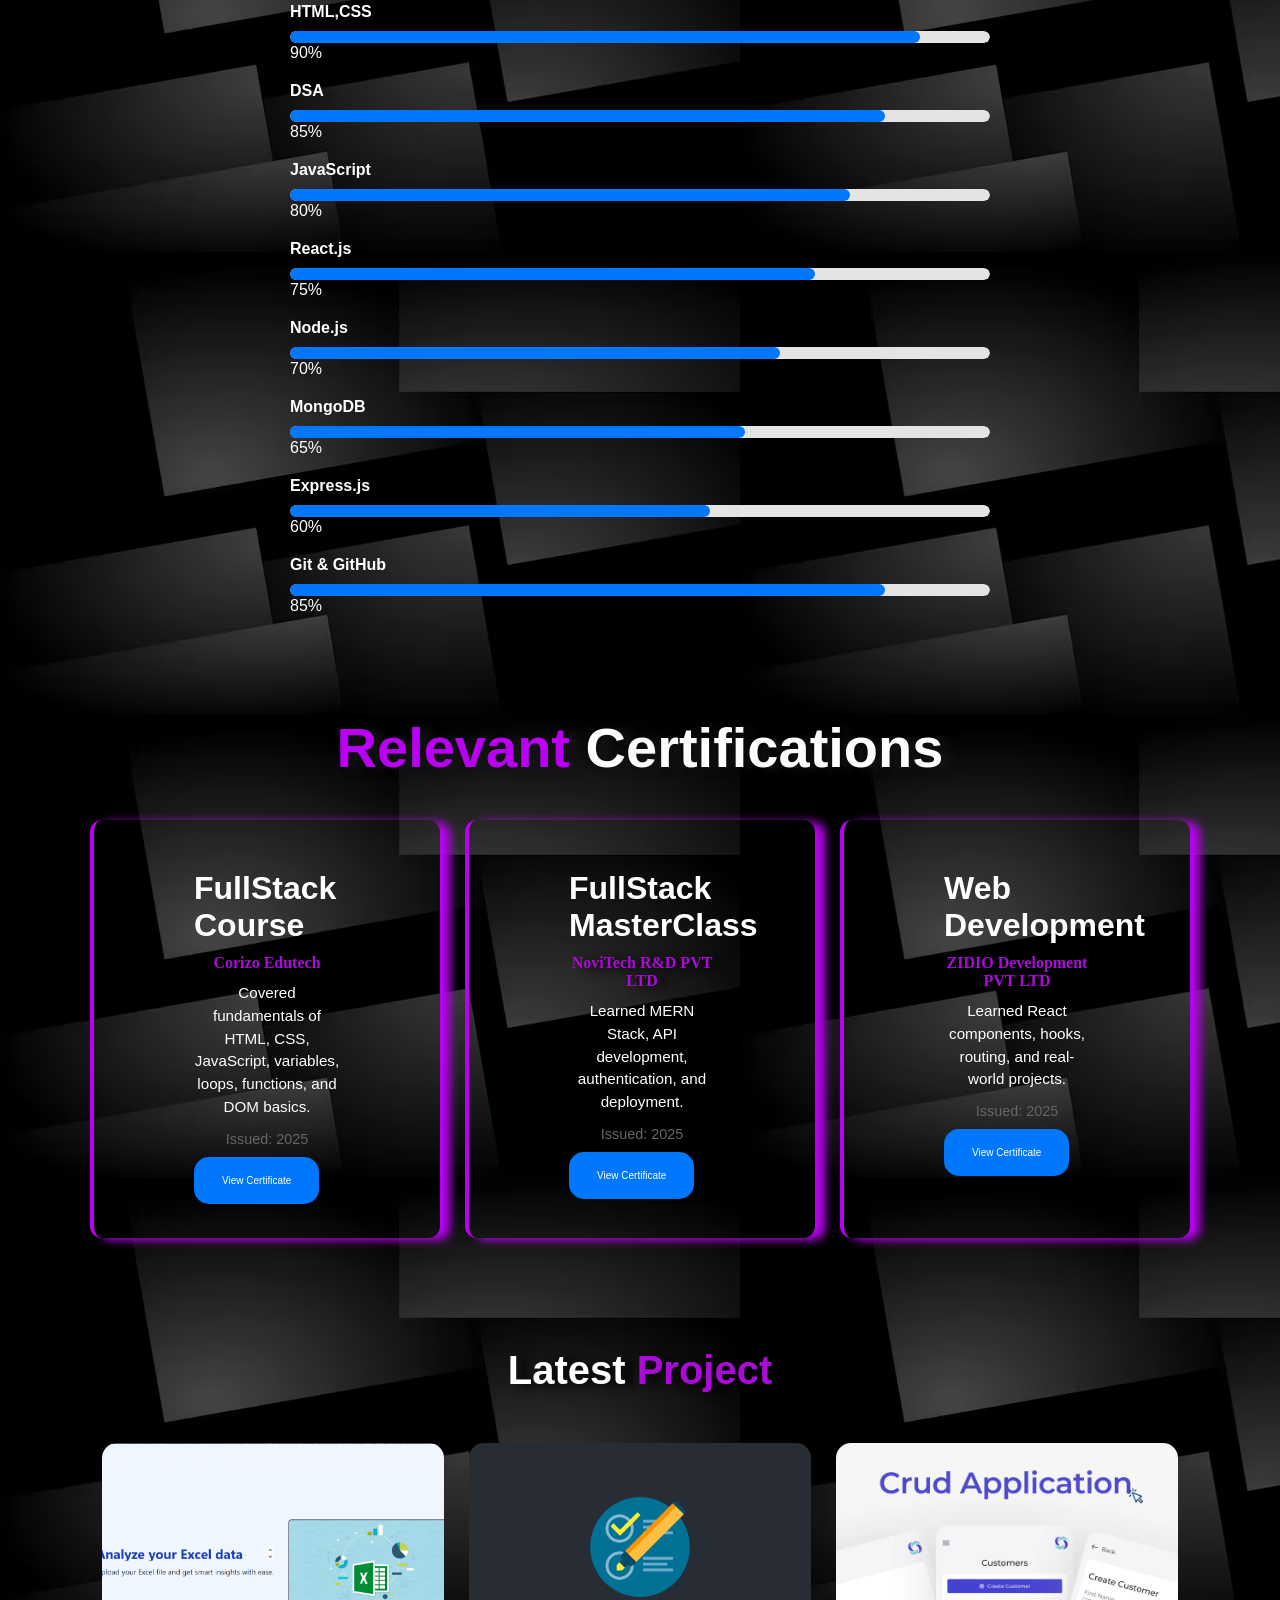
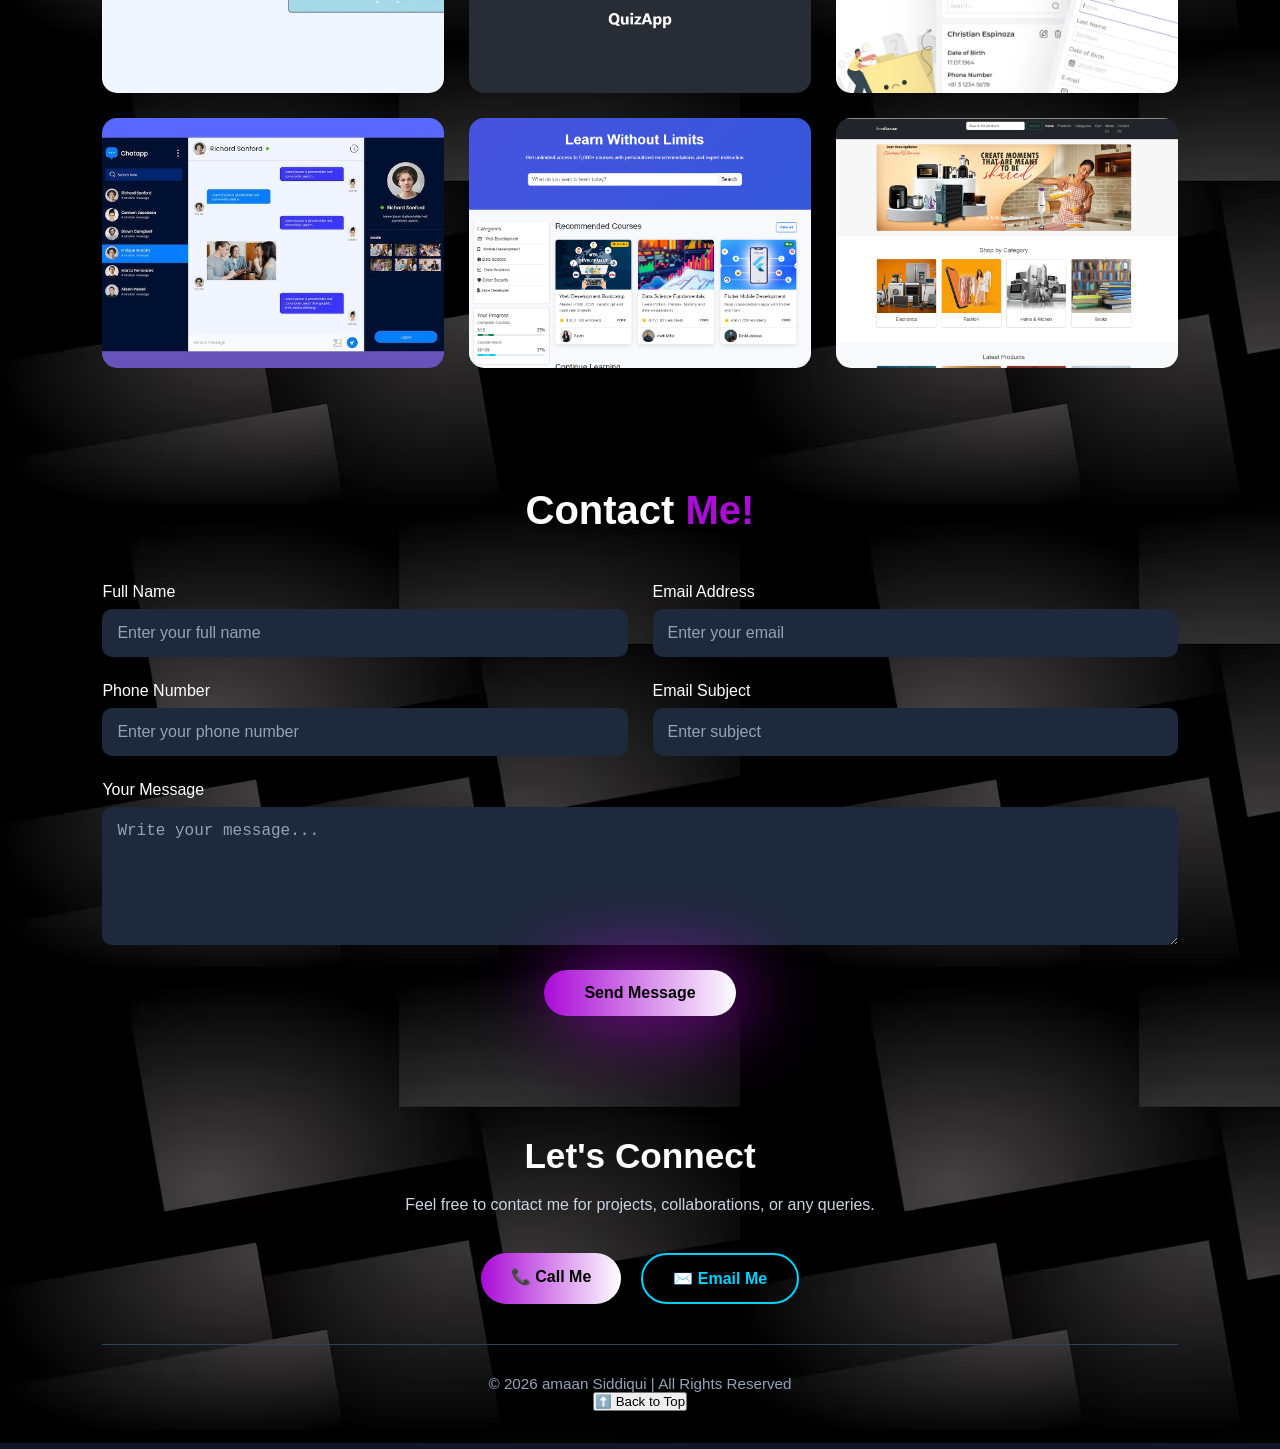
==== commit dd659a1c: "added heading" ====
--- a/Home.html
+++ b/Home.html
@@ -372,4 +372,6 @@
 </body>
 </html>
 
-<!-- End of HTML Document -->+<!-- End of HTML Document -->
+
+<h6>frqae</h6>
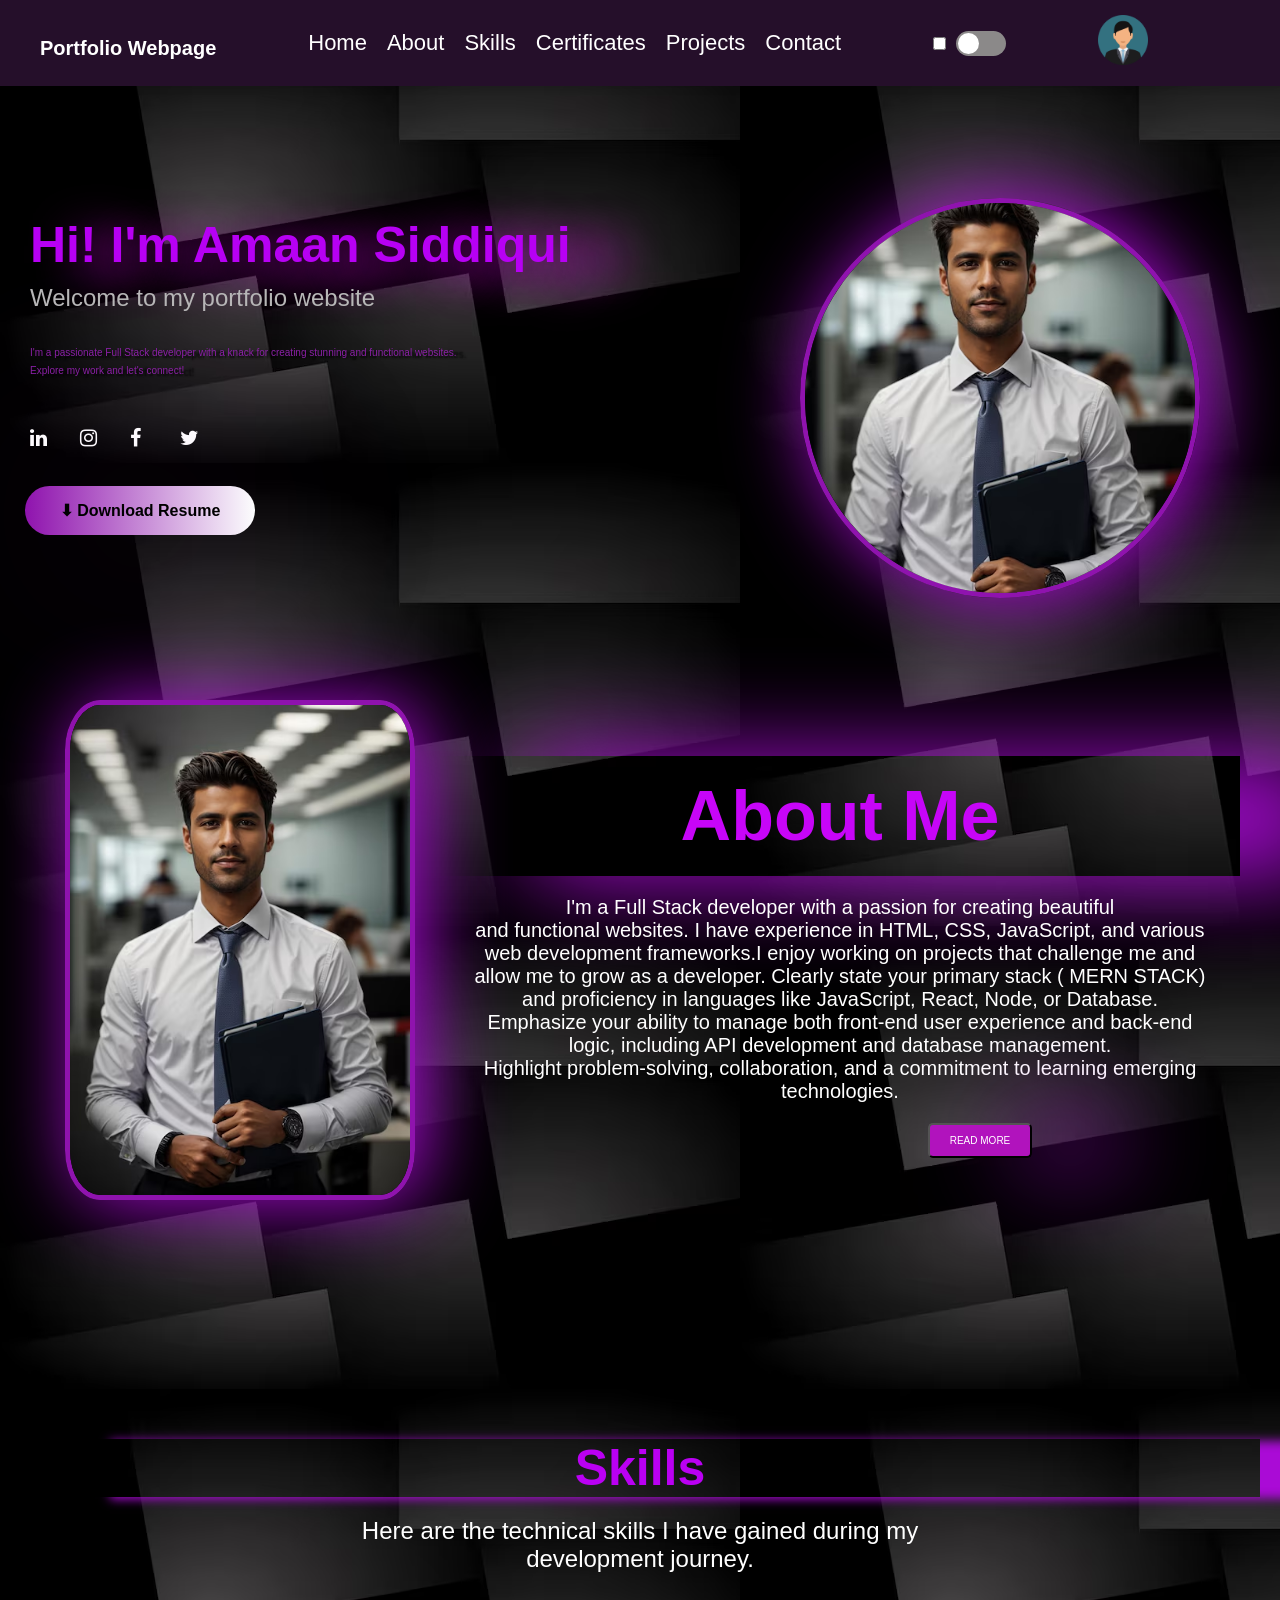
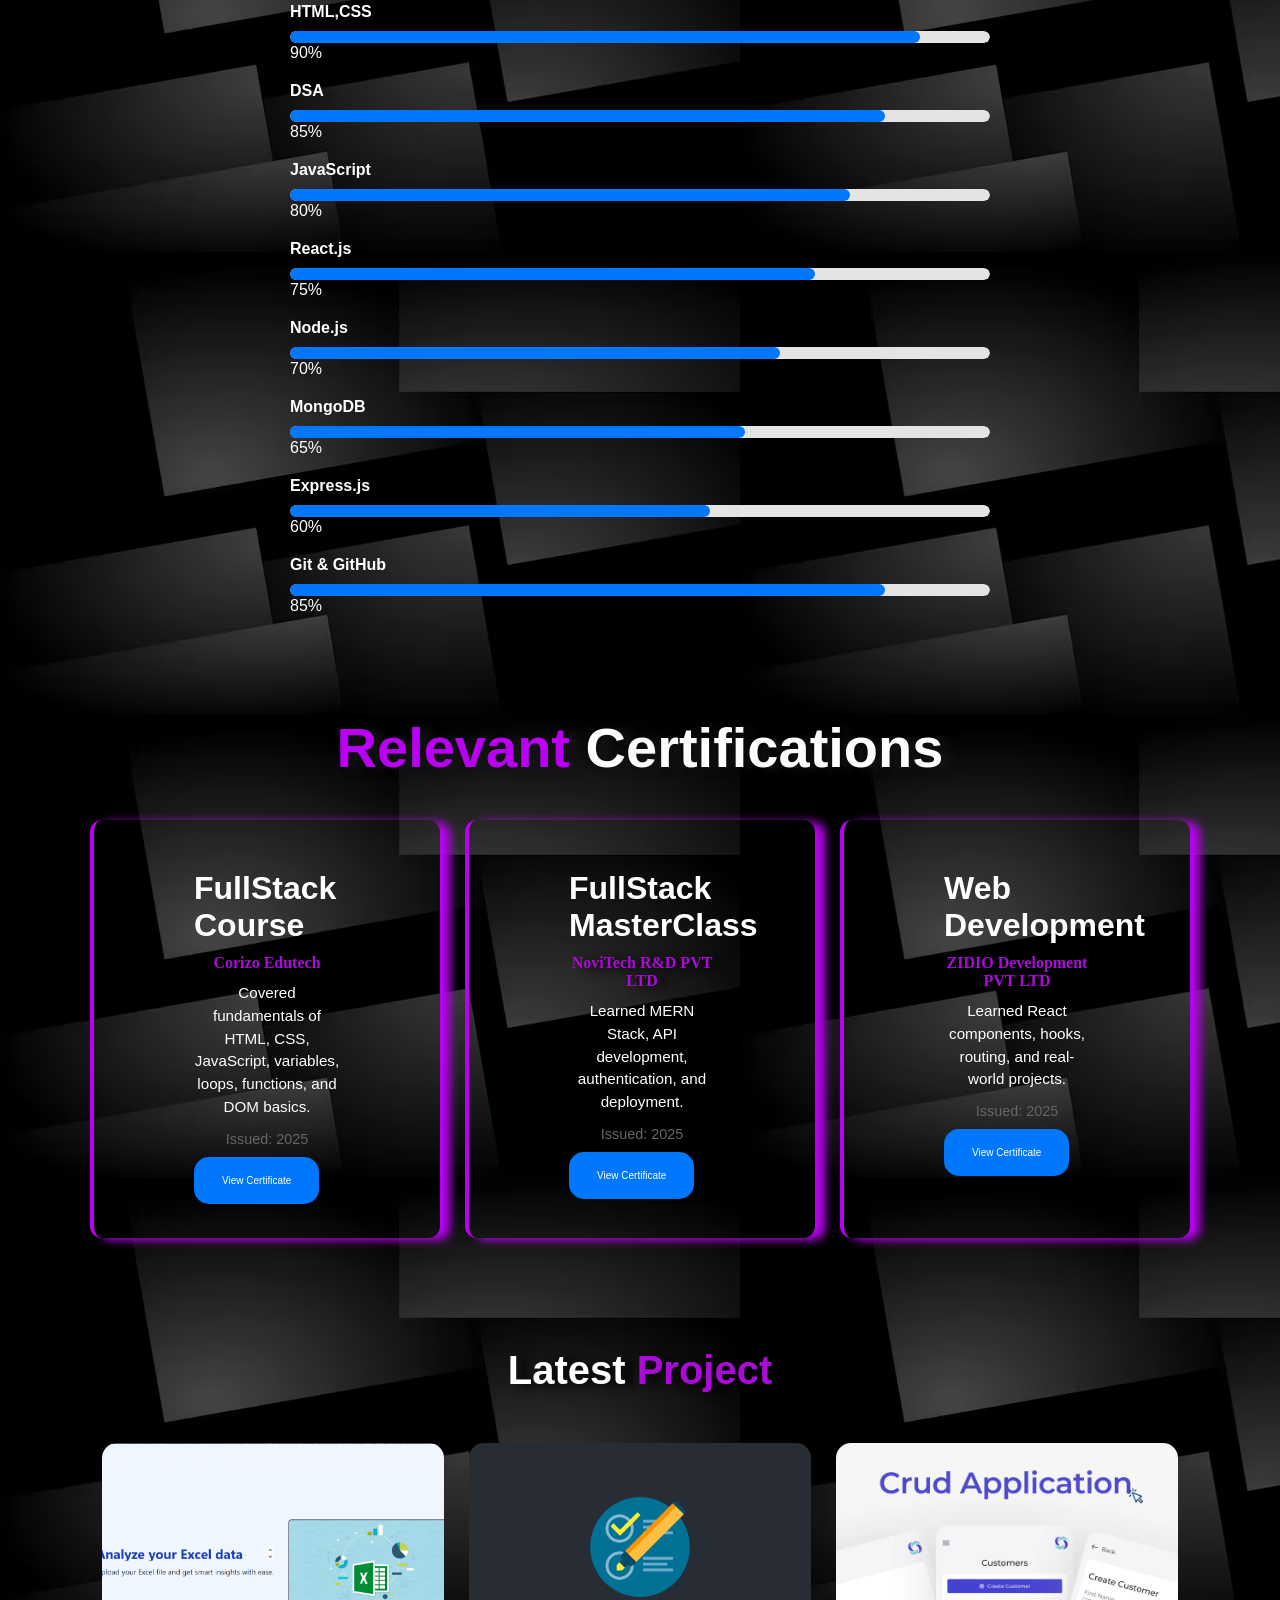
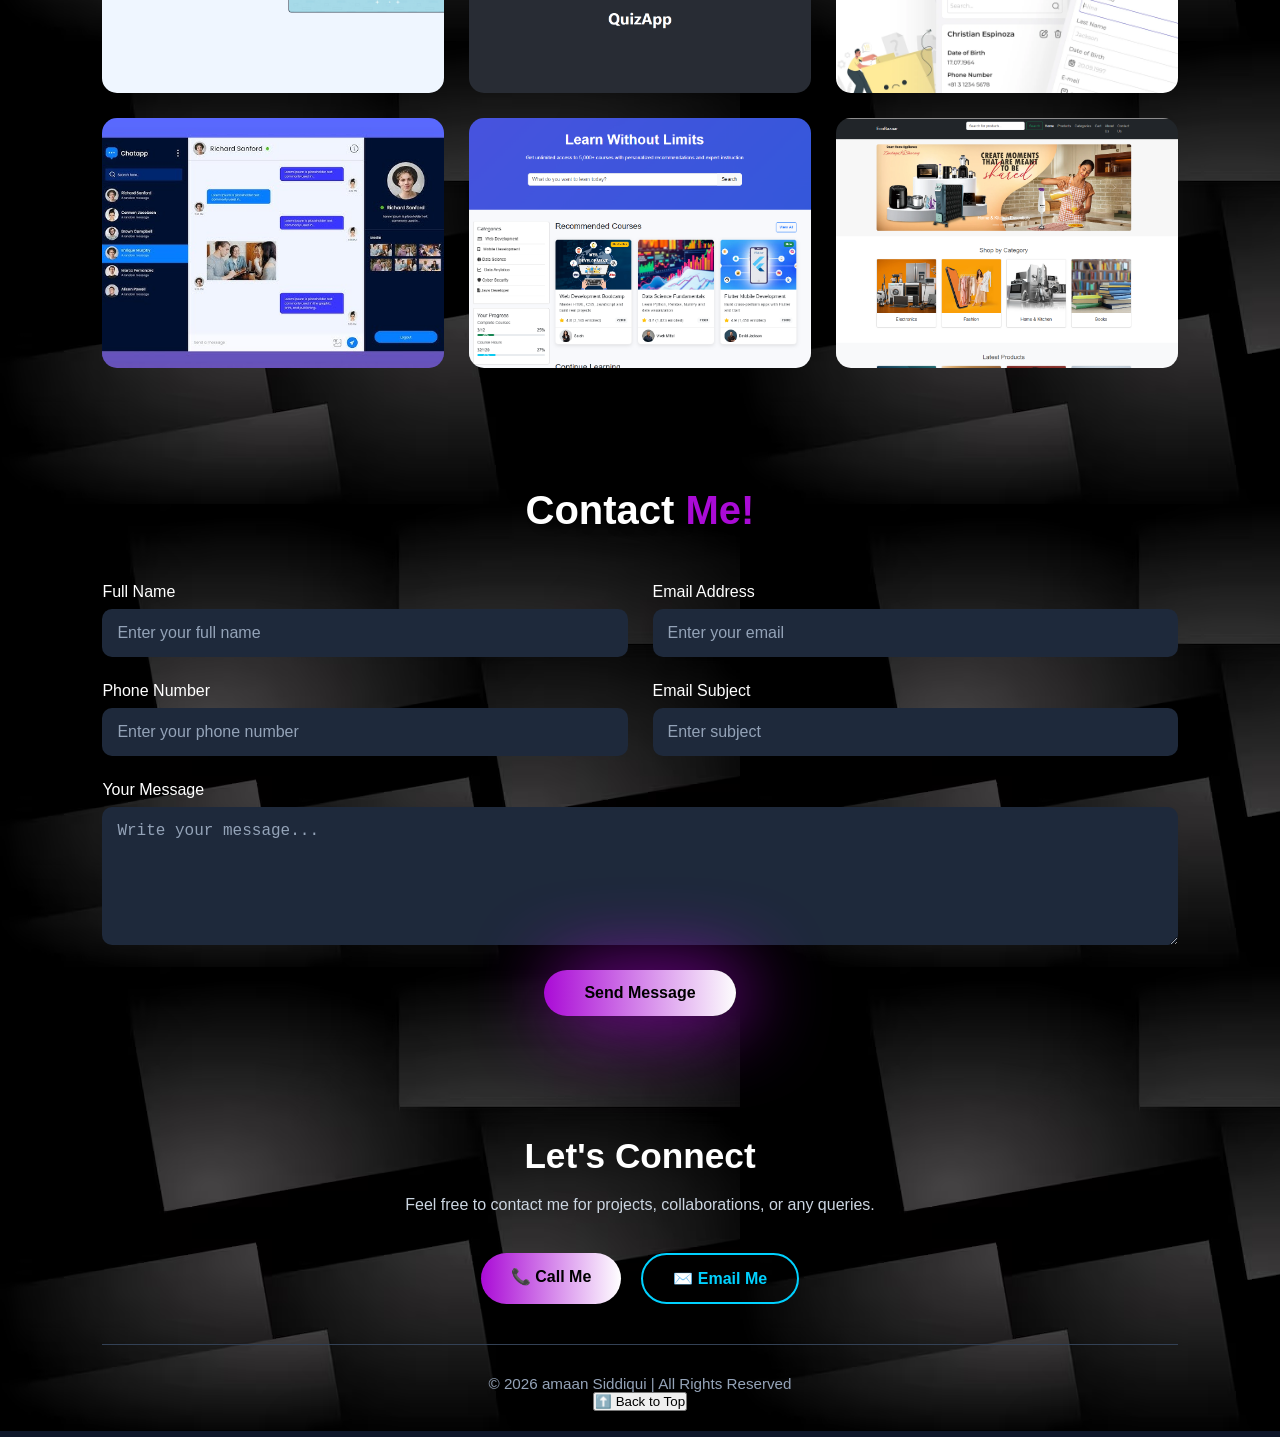
==== commit 77959195: "modified repo" ====
--- a/Home.html
+++ b/Home.html
@@ -373,5 +373,3 @@
 </html>
 
 <!-- End of HTML Document -->
-
-<h6>frqae</h6>
